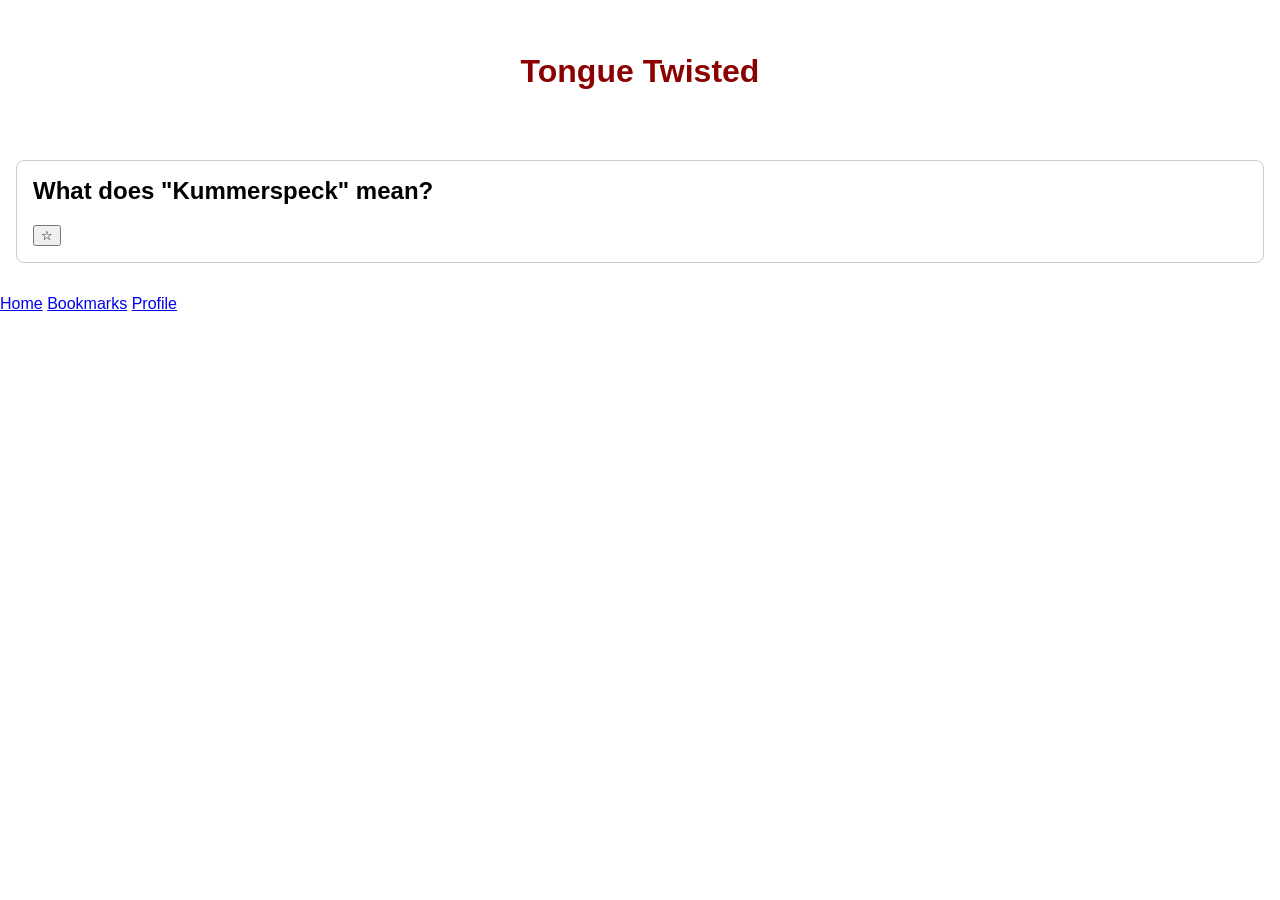
==== index.html @ 601b5ebd "Add quiz app HTML structure" ====
<!doctype html>
<html lang="en">
  <head>
    <meta charset="UTF-8" />
    <meta name="viewport" content="width=device-width, initial-scale=1.0" />
    <title>Tongue Twisted</title>
    <link rel="stylesheet" href="styles.css" />
  </head>
  <body>
    <header>
      <h1>Tongue Twisted</h1>
    </header>

    <main>
      <section aria-label="Quiz questions">
        <article>
          <h2>What does "Kummerspeck" mean?</h2>

          <p hidden>Extra weight gained from emotional eating.</p>

          <button type="button" aria-label="Bookmark this question">☆</button>
        </article>
      </section>
    </main>

    <nav aria-label="Main navigation">
      <a href="index.html">Home</a>
      <a href="bookmarks.html">Bookmarks</a>
      <a href="profile.html">Profile</a>
    </nav>
  </body>
</html>
---- styles.css ----
* {
  box-sizing: border-box;
}

body {
  margin: 0;
  font-family: Arial, sans-serif;
}

header {
  padding: 2rem;
  text-align: center;
}

h1 {
  color: darkred;
}

main {
  padding: 1rem;
}

article {
  border: 1px solid #ccc;
  border-radius: 8px;
  padding: 1rem;
  margin-bottom: 1rem;
}

article h2 {
  margin-top: 0;
}
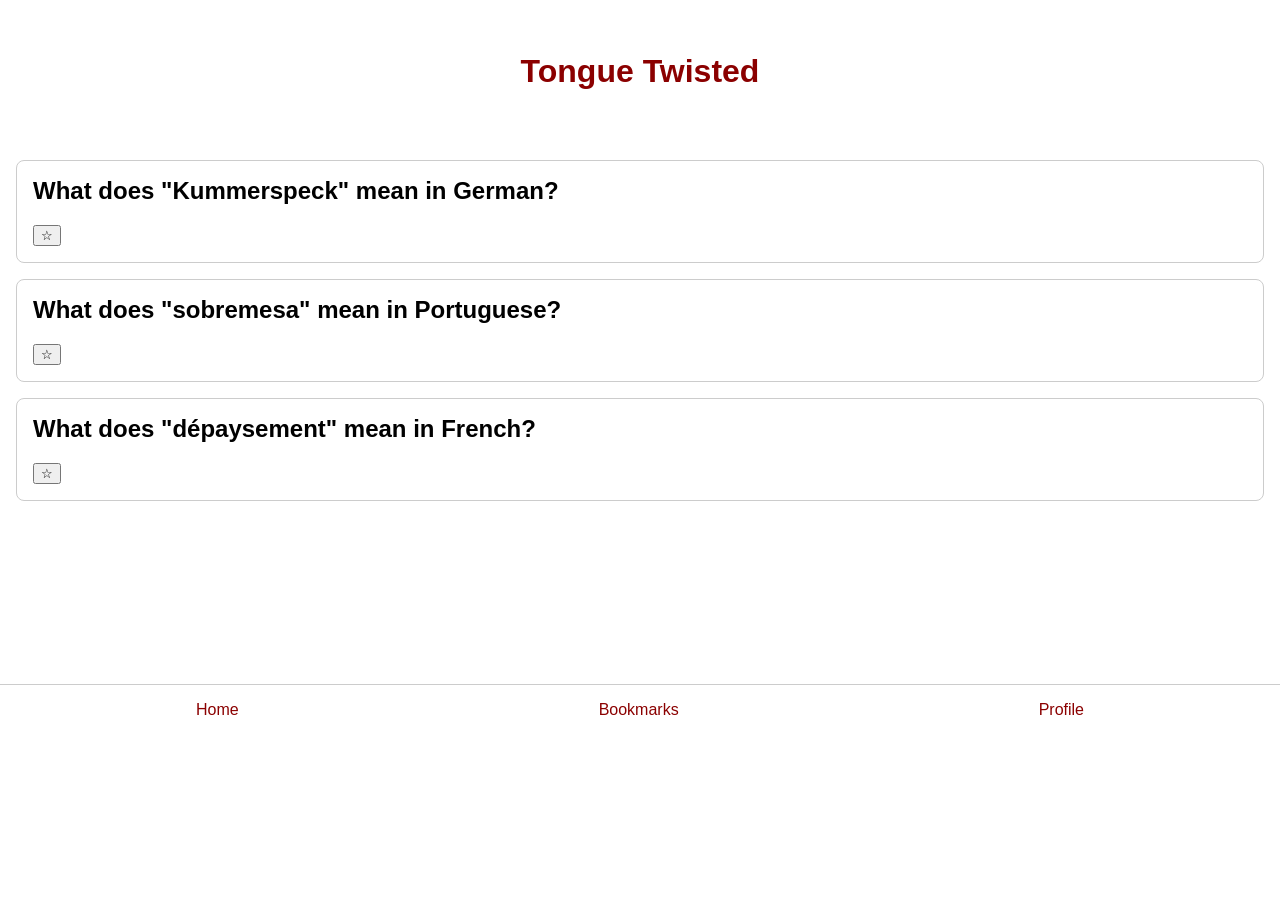
==== commit a03771bd: "Add bookmark icon asset" ====
--- a/index.html
+++ b/index.html
@@ -14,9 +14,27 @@
     <main>
       <section aria-label="Quiz questions">
         <article>
-          <h2>What does "Kummerspeck" mean?</h2>
+          <h2>What does "Kummerspeck" mean in German?</h2>
 
           <p hidden>Extra weight gained from emotional eating.</p>
+
+          <button type="button" aria-label="Bookmark this question">☆</button>
+        </article>
+
+        <article>
+          <h2>What does "sobremesa" mean in Portuguese?</h2>
+
+          <p hidden>The time spent talking at the table after a meal.</p>
+
+          <button type="button" aria-label="Bookmark this question">☆</button>
+        </article>
+        <article>
+          <h2>What does "dépaysement" mean in French?</h2>
+
+          <p hidden>
+            The feeling of being somewhere unfamiliar, away from one's usual
+            environment.
+          </p>
 
           <button type="button" aria-label="Bookmark this question">☆</button>
         </article>
--- a/styles.css
+++ b/styles.css
@@ -18,6 +18,8 @@
 
 main {
   padding: 1rem;
+  height: 60vh;
+  overflow-y: auto;
 }
 
 article {
@@ -30,3 +32,15 @@
 article h2 {
   margin-top: 0;
 }
+
+nav {
+  display: flex;
+  justify-content: space-around;
+  padding: 1rem;
+  border-top: 1px solid #ccc;
+}
+
+nav a {
+  color: darkred;
+  text-decoration: none;
+}
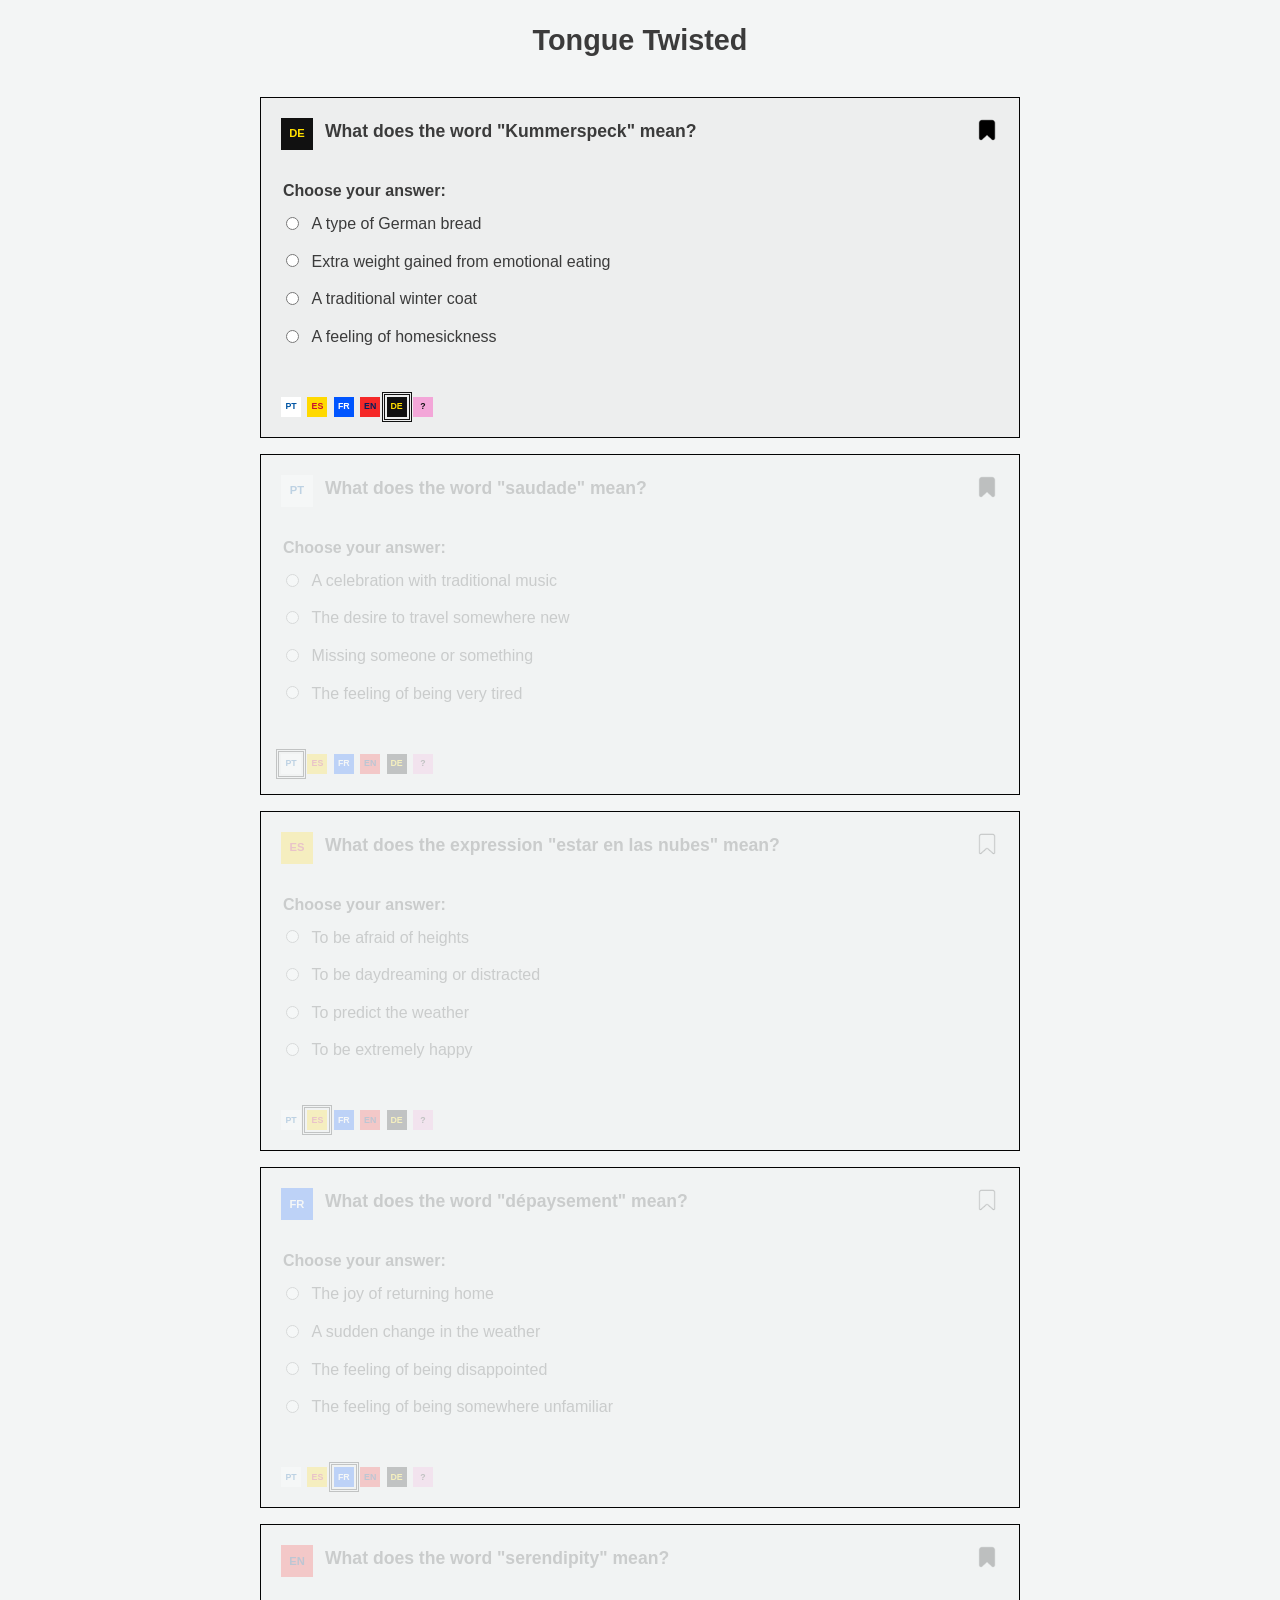
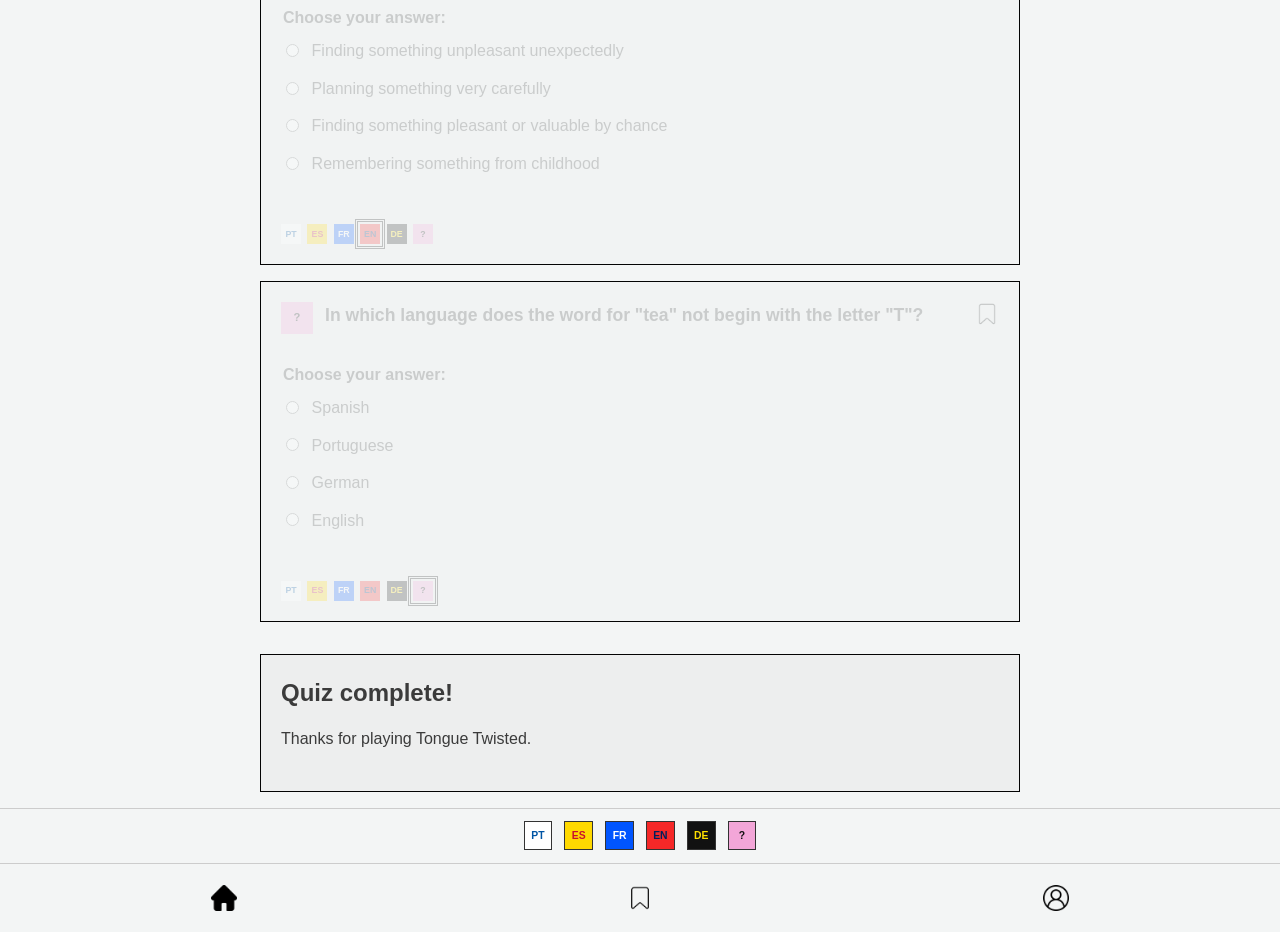
==== commit 10b00c00: "Update quiz app pages and styling" ====
--- a/index.html
+++ b/index.html
@@ -6,45 +6,489 @@
     <title>Tongue Twisted</title>
     <link rel="stylesheet" href="styles.css" />
   </head>
+
   <body>
-    <header>
+    <header class="site-header">
       <h1>Tongue Twisted</h1>
     </header>
 
-    <main>
-      <section aria-label="Quiz questions">
-        <article>
-          <h2>What does "Kummerspeck" mean in German?</h2>
-
-          <p hidden>Extra weight gained from emotional eating.</p>
-
-          <button type="button" aria-label="Bookmark this question">☆</button>
-        </article>
-
-        <article>
-          <h2>What does "sobremesa" mean in Portuguese?</h2>
-
-          <p hidden>The time spent talking at the table after a meal.</p>
-
-          <button type="button" aria-label="Bookmark this question">☆</button>
-        </article>
-        <article>
-          <h2>What does "dépaysement" mean in French?</h2>
-
-          <p hidden>
-            The feeling of being somewhere unfamiliar, away from one's usual
-            environment.
-          </p>
-
-          <button type="button" aria-label="Bookmark this question">☆</button>
-        </article>
+    <main class="main-content">
+      <section class="question-list" aria-label="Quiz questions">
+        <!-- Question 1: German -->
+        <article class="question-card" id="question-1">
+          <span class="bookmark-button" aria-hidden="true">
+            <img src="assets/ribbon-black .png" alt="" />
+          </span>
+
+          <h2 class="question-title">
+            <span class="language-marker language-de" title="German">DE</span>
+            <span>What does the word "Kummerspeck" mean?</span>
+          </h2>
+
+          <fieldset>
+            <legend>Choose your answer:</legend>
+
+            <label>
+              <input
+                type="radio"
+                name="question-1"
+                class="answer-option--wrong"
+              />
+              A type of German bread
+            </label>
+
+            <label>
+              <input
+                type="radio"
+                name="question-1"
+                class="answer-option--correct"
+              />
+              Extra weight gained from emotional eating
+            </label>
+
+            <label>
+              <input
+                type="radio"
+                name="question-1"
+                class="answer-option--wrong"
+              />
+              A traditional winter coat
+            </label>
+
+            <label>
+              <input
+                type="radio"
+                name="question-1"
+                class="answer-option--wrong"
+              />
+              A feeling of homesickness
+            </label>
+
+            <div class="answer-feedback answer-feedback--correct">
+              <p>So right!</p>
+            </div>
+
+            <div class="answer-feedback answer-feedback--wrong">
+              <p>So wrong…</p>
+            </div>
+          </fieldset>
+
+          <div
+            class="question-language-indicator"
+            role="group"
+            aria-label="Language markers"
+          >
+            <span class="language-tab language-pt">PT</span>
+            <span class="language-tab language-es">ES</span>
+            <span class="language-tab language-fr">FR</span>
+            <span class="language-tab language-en">EN</span>
+            <span class="language-tab language-de is-current">DE</span>
+            <span class="language-tab language-cross">?</span>
+          </div>
+        </article>
+
+        <!-- Question 2: Portuguese -->
+        <article class="question-card" id="question-2">
+          <span class="bookmark-button" aria-hidden="true">
+            <img src="assets/ribbon-black .png" alt="" />
+          </span>
+
+          <h2 class="question-title">
+            <span class="language-marker language-pt" title="Portuguese"
+              >PT</span
+            >
+            <span>What does the word "saudade" mean?</span>
+          </h2>
+
+          <fieldset>
+            <legend>Choose your answer:</legend>
+
+            <label>
+              <input
+                type="radio"
+                name="question-2"
+                class="answer-option--wrong"
+              />
+              A celebration with traditional music
+            </label>
+
+            <label>
+              <input
+                type="radio"
+                name="question-2"
+                class="answer-option--wrong"
+              />
+              The desire to travel somewhere new
+            </label>
+
+            <label>
+              <input
+                type="radio"
+                name="question-2"
+                class="answer-option--correct"
+              />
+              Missing someone or something
+            </label>
+
+            <label>
+              <input
+                type="radio"
+                name="question-2"
+                class="answer-option--wrong"
+              />
+              The feeling of being very tired
+            </label>
+
+            <div class="answer-feedback answer-feedback--correct">
+              <p>So right!</p>
+            </div>
+
+            <div class="answer-feedback answer-feedback--wrong">
+              <p>So wrong…</p>
+            </div>
+          </fieldset>
+
+          <div
+            class="question-language-indicator"
+            role="group"
+            aria-label="Language markers"
+          >
+            <span class="language-tab language-pt is-current">PT</span>
+            <span class="language-tab language-es">ES</span>
+            <span class="language-tab language-fr">FR</span>
+            <span class="language-tab language-en">EN</span>
+            <span class="language-tab language-de">DE</span>
+            <span class="language-tab language-cross">?</span>
+          </div>
+        </article>
+
+        <!-- Question 3: Spanish -->
+        <article class="question-card" id="question-3">
+          <span class="bookmark-button" aria-hidden="true">
+            <img src="assets/ribbon.png" alt="" />
+          </span>
+
+          <h2 class="question-title">
+            <span class="language-marker language-es" title="Spanish">ES</span>
+            <span>What does the expression "estar en las nubes" mean?</span>
+          </h2>
+
+          <fieldset>
+            <legend>Choose your answer:</legend>
+
+            <label>
+              <input
+                type="radio"
+                name="question-3"
+                class="answer-option--wrong"
+              />
+              To be afraid of heights
+            </label>
+
+            <label>
+              <input
+                type="radio"
+                name="question-3"
+                class="answer-option--correct"
+              />
+              To be daydreaming or distracted
+            </label>
+
+            <label>
+              <input
+                type="radio"
+                name="question-3"
+                class="answer-option--wrong"
+              />
+              To predict the weather
+            </label>
+
+            <label>
+              <input
+                type="radio"
+                name="question-3"
+                class="answer-option--wrong"
+              />
+              To be extremely happy
+            </label>
+
+            <div class="answer-feedback answer-feedback--correct">
+              <p>So right!</p>
+            </div>
+
+            <div class="answer-feedback answer-feedback--wrong">
+              <p>So wrong…</p>
+            </div>
+          </fieldset>
+
+          <div
+            class="question-language-indicator"
+            role="group"
+            aria-label="Language markers"
+          >
+            <span class="language-tab language-pt">PT</span>
+            <span class="language-tab language-es is-current">ES</span>
+            <span class="language-tab language-fr">FR</span>
+            <span class="language-tab language-en">EN</span>
+            <span class="language-tab language-de">DE</span>
+            <span class="language-tab language-cross">?</span>
+          </div>
+        </article>
+
+        <!-- Question 4: French -->
+        <article class="question-card" id="question-4">
+          <span class="bookmark-button" aria-hidden="true">
+            <img src="assets/ribbon.png" alt="" />
+          </span>
+
+          <h2 class="question-title">
+            <span class="language-marker language-fr" title="French">FR</span>
+            <span>What does the word "dépaysement" mean?</span>
+          </h2>
+
+          <fieldset>
+            <legend>Choose your answer:</legend>
+
+            <label>
+              <input
+                type="radio"
+                name="question-4"
+                class="answer-option--wrong"
+              />
+              The joy of returning home
+            </label>
+
+            <label>
+              <input
+                type="radio"
+                name="question-4"
+                class="answer-option--wrong"
+              />
+              A sudden change in the weather
+            </label>
+
+            <label>
+              <input
+                type="radio"
+                name="question-4"
+                class="answer-option--wrong"
+              />
+              The feeling of being disappointed
+            </label>
+
+            <label>
+              <input
+                type="radio"
+                name="question-4"
+                class="answer-option--correct"
+              />
+              The feeling of being somewhere unfamiliar
+            </label>
+
+            <div class="answer-feedback answer-feedback--correct">
+              <p>So right!</p>
+            </div>
+
+            <div class="answer-feedback answer-feedback--wrong">
+              <p>So wrong…</p>
+            </div>
+          </fieldset>
+
+          <div
+            class="question-language-indicator"
+            role="group"
+            aria-label="Language markers"
+          >
+            <span class="language-tab language-pt">PT</span>
+            <span class="language-tab language-es">ES</span>
+            <span class="language-tab language-fr is-current">FR</span>
+            <span class="language-tab language-en">EN</span>
+            <span class="language-tab language-de">DE</span>
+            <span class="language-tab language-cross">?</span>
+          </div>
+        </article>
+
+        <!-- Question 5: English -->
+        <article class="question-card" id="question-5">
+          <span class="bookmark-button" aria-hidden="true">
+            <img src="assets/ribbon-black .png" alt="" />
+          </span>
+
+          <h2 class="question-title">
+            <span class="language-marker language-en" title="English">EN</span>
+            <span>What does the word "serendipity" mean?</span>
+          </h2>
+
+          <fieldset>
+            <legend>Choose your answer:</legend>
+
+            <label>
+              <input
+                type="radio"
+                name="question-5"
+                class="answer-option--wrong"
+              />
+              Finding something unpleasant unexpectedly
+            </label>
+
+            <label>
+              <input
+                type="radio"
+                name="question-5"
+                class="answer-option--wrong"
+              />
+              Planning something very carefully
+            </label>
+
+            <label>
+              <input
+                type="radio"
+                name="question-5"
+                class="answer-option--correct"
+              />
+              Finding something pleasant or valuable by chance
+            </label>
+
+            <label>
+              <input
+                type="radio"
+                name="question-5"
+                class="answer-option--wrong"
+              />
+              Remembering something from childhood
+            </label>
+
+            <div class="answer-feedback answer-feedback--correct">
+              <p>So right!</p>
+            </div>
+
+            <div class="answer-feedback answer-feedback--wrong">
+              <p>So wrong…</p>
+            </div>
+          </fieldset>
+
+          <div
+            class="question-language-indicator"
+            role="group"
+            aria-label="Language markers"
+          >
+            <span class="language-tab language-pt">PT</span>
+            <span class="language-tab language-es">ES</span>
+            <span class="language-tab language-fr">FR</span>
+            <span class="language-tab language-en is-current">EN</span>
+            <span class="language-tab language-de">DE</span>
+            <span class="language-tab language-cross">?</span>
+          </div>
+        </article>
+
+        <!-- Question 6: Cross-language -->
+        <article class="question-card" id="question-6">
+          <span class="bookmark-button" aria-hidden="true">
+            <img src="assets/ribbon.png" alt="" />
+          </span>
+
+          <h2 class="question-title">
+            <span class="language-marker language-cross" title="Cross-language"
+              >?</span
+            >
+            <span
+              >In which language does the word for "tea" not begin with the
+              letter "T"?</span
+            >
+          </h2>
+
+          <fieldset>
+            <legend>Choose your answer:</legend>
+
+            <label>
+              <input
+                type="radio"
+                name="question-6"
+                class="answer-option--wrong"
+              />
+              Spanish
+            </label>
+
+            <label>
+              <input
+                type="radio"
+                name="question-6"
+                class="answer-option--correct"
+              />
+              Portuguese
+            </label>
+
+            <label>
+              <input
+                type="radio"
+                name="question-6"
+                class="answer-option--wrong"
+              />
+              German
+            </label>
+
+            <label>
+              <input
+                type="radio"
+                name="question-6"
+                class="answer-option--wrong"
+              />
+              English
+            </label>
+
+            <div class="answer-feedback answer-feedback--correct">
+              <p>So right!</p>
+            </div>
+
+            <div class="answer-feedback answer-feedback--wrong">
+              <p>So wrong…</p>
+            </div>
+          </fieldset>
+
+          <div
+            class="question-language-indicator"
+            role="group"
+            aria-label="Language markers"
+          >
+            <span class="language-tab language-pt">PT</span>
+            <span class="language-tab language-es">ES</span>
+            <span class="language-tab language-fr">FR</span>
+            <span class="language-tab language-en">EN</span>
+            <span class="language-tab language-de">DE</span>
+            <span class="language-tab language-cross is-current">?</span>
+          </div>
+        </article>
+
+        <div id="quiz-end" class="quiz-end">
+          <h2>Quiz complete!</h2>
+          <p>Thanks for playing Tongue Twisted.</p>
+        </div>
       </section>
     </main>
 
-    <nav aria-label="Main navigation">
-      <a href="index.html">Home</a>
-      <a href="bookmarks.html">Bookmarks</a>
-      <a href="profile.html">Profile</a>
-    </nav>
+    <footer class="site-footer">
+      <nav class="language-tabs" aria-label="Filter by language">
+        <button class="language-tab language-pt" type="button">PT</button>
+        <button class="language-tab language-es" type="button">ES</button>
+        <button class="language-tab language-fr" type="button">FR</button>
+        <button class="language-tab language-en" type="button">EN</button>
+        <button class="language-tab language-de" type="button">DE</button>
+        <button class="language-tab language-cross" type="button">?</button>
+      </nav>
+
+      <nav class="main-navigation" aria-label="Main navigation">
+        <a href="index.html" aria-label="Home" aria-current="page">
+          <img src="assets/home-black.png" alt="" />
+        </a>
+
+        <a href="bookmarks.html" aria-label="Bookmarks">
+          <img src="assets/ribbon.png" alt="" />
+        </a>
+
+        <a href="profile.html" aria-label="Profile">
+          <img src="assets/user.png" alt="" />
+        </a>
+      </nav>
+    </footer>
   </body>
 </html>
--- a/styles.css
+++ b/styles.css
@@ -1,46 +1,498 @@
+/* Global */
+
 * {
   box-sizing: border-box;
 }
 
+:root {
+  font-family: Arial, sans-serif;
+  color: #3b3b3b;
+  background-color: #f3f5f5;
+}
+
+html {
+  scroll-behavior: smooth;
+  scroll-padding-top: 1rem;
+}
+
 body {
-  margin: 0;
-  font-family: Arial, sans-serif;
-}
-
-header {
-  padding: 2rem;
+  display: flex;
+  flex-direction: column;
+  min-height: 100vh;
+  margin: 0;
+}
+
+/* Header */
+
+.site-header {
+  flex-shrink: 0;
+  padding: 1.5rem 1rem;
   text-align: center;
 }
 
-h1 {
-  color: darkred;
-}
-
-main {
+.site-header h1 {
+  margin: 0;
+  font-size: 1.8rem;
+}
+
+/* Main content */
+
+.main-content {
+  flex: 1;
+  min-height: 0;
   padding: 1rem;
-  height: 60vh;
   overflow-y: auto;
 }
 
-article {
-  border: 1px solid #ccc;
-  border-radius: 8px;
-  padding: 1rem;
-  margin-bottom: 1rem;
-}
-
-article h2 {
+.question-list {
+  display: flex;
+  flex-direction: column;
+  gap: 1rem;
+  max-width: 760px;
+  margin: 0 auto;
+}
+
+/* Question cards */
+
+.question-card,
+.quiz-end {
+  border: 1px solid #030303;
+  background-color: #edeeee;
+  scroll-margin-top: 1rem;
+}
+
+.question-card {
+  position: relative;
+  display: flex;
+  flex-direction: column;
+  padding: 1.25rem;
+}
+
+.question-title {
+  display: flex;
+  align-items: flex-start;
+  gap: 0.75rem;
+  margin: 0 0 1rem;
+  padding-right: 2rem;
+  font-size: 1.1rem;
+  line-height: 1.5;
+}
+
+/* Language colours */
+
+.language-pt {
+  background-color: #ffffff;
+  color: #0055a4;
+}
+
+.language-es {
+  background-color: #ffd900;
+  color: #c8102e;
+}
+
+.language-fr {
+  background-color: #0055ff;
+  color: #ffffff;
+}
+
+.language-en {
+  background-color: #f52828;
+  color: #001f5b;
+}
+
+.language-de {
+  background-color: #111111;
+  color: #ffdf00;
+}
+
+.language-cross {
+  background-color: #f3a6d8;
+  color: #111111;
+}
+
+/* Language marker beside the question */
+
+.language-marker {
+  display: inline-flex;
+  flex: 0 0 2rem;
+  align-items: center;
+  justify-content: center;
+  width: 2rem;
+  height: 2rem;
+  font-size: 0.7rem;
+  font-weight: bold;
+  line-height: 1;
+}
+
+/* Answer options */
+
+.question-card fieldset {
+  display: flex;
+  flex-direction: column;
+  gap: 0.85rem;
+  min-width: 0;
+  margin: 1rem 0 0;
+  padding: 0;
+  border: 0;
+}
+
+.question-card legend {
+  margin-bottom: 0.75rem;
+  font-weight: bold;
+}
+
+.question-card fieldset > label {
+  display: flex;
+  align-items: flex-start;
+  gap: 0.6rem;
+  line-height: 1.5;
+  cursor: pointer;
+}
+
+.question-card input[type="radio"] {
+  flex-shrink: 0;
+  margin-top: 0.3rem;
+  accent-color: #0055a4;
+}
+
+/* Decorative bookmark symbols */
+
+.bookmark-button {
+  position: absolute;
+  top: 1rem;
+  right: 1rem;
+  display: flex;
+  align-items: center;
+  justify-content: center;
+  width: 2rem;
+  height: 2rem;
+}
+
+.bookmark-button img {
+  display: block;
+  width: 24px;
+  height: 24px;
+  object-fit: contain;
+}
+
+/* Answer feedback */
+
+.answer-feedback {
+  display: none;
+  flex-direction: column;
+  align-items: flex-start;
+  gap: 0.75rem;
+  margin-top: 1.5rem;
+  padding-top: 1rem;
+  border-top: 1px solid #c8caca;
+}
+
+.question-card:has(.answer-option--correct:checked) .answer-feedback--correct,
+.question-card:has(.answer-option--wrong:checked) .answer-feedback--wrong {
+  display: flex;
+}
+
+.answer-feedback p {
+  margin: 0;
+  font-size: 1.1rem;
+  font-weight: bold;
+}
+
+.answer-feedback--correct p {
+  color: #24743b;
+}
+
+.answer-feedback--wrong p {
+  flex-basis: 100%;
+  color: #b3261e;
+}
+
+/* Language markers at the bottom of each card */
+
+.question-language-indicator {
+  display: flex;
+  align-items: center;
+  gap: 0.4rem;
+  margin-top: 2.5rem;
+  padding-top: 0.5rem;
+}
+
+.question-language-indicator .language-tab {
+  display: inline-flex;
+  flex: 0 0 1.25rem;
+  align-items: center;
+  justify-content: center;
+  width: 1.25rem;
+  height: 1.25rem;
+  padding: 0;
+  border: 1px solid transparent;
+  font-size: 0.55rem;
+  font-weight: bold;
+  line-height: 1;
+}
+
+/* Current language indicator */
+
+.question-language-indicator .is-current {
+  outline: 3px double #111111;
+  outline-offset: 2px;
+}
+
+/* Quiz ending */
+
+.quiz-end {
+  margin-top: 1rem;
+  padding: 1.5rem 1.25rem;
+}
+
+.quiz-end h2 {
   margin-top: 0;
 }
 
-nav {
-  display: flex;
+.quiz-end p {
+  line-height: 1.5;
+}
+
+/* Footer */
+
+.site-footer {
+  flex-shrink: 0;
+  border-top: 1px solid #cccccc;
+  background-color: #f3f5f5;
+}
+
+/* Clickable language filters */
+
+.language-tabs {
+  display: flex;
+  align-items: center;
+  justify-content: center;
+  gap: 0.75rem;
+  padding: 0.8rem 1rem;
+}
+
+.language-tabs .language-tab {
+  display: inline-flex;
+  flex: 0 0 1.8rem;
+  align-items: center;
+  justify-content: center;
+  width: 1.8rem;
+  height: 1.8rem;
+  padding: 0;
+  border: 1px solid #333333;
+  font-size: 0.65rem;
+  font-weight: bold;
+  line-height: 1;
+  cursor: pointer;
+}
+
+/* Main navigation */
+
+.main-navigation {
+  display: flex;
+  align-items: center;
   justify-content: space-around;
-  padding: 1rem;
-  border-top: 1px solid #ccc;
-}
-
-nav a {
-  color: darkred;
-  text-decoration: none;
-}
+  padding: 0.75rem 1rem;
+  border-top: 1px solid #cccccc;
+}
+
+.main-navigation a {
+  display: inline-flex;
+  align-items: center;
+  justify-content: center;
+  min-width: 2.75rem;
+  min-height: 2.75rem;
+}
+
+.main-navigation img {
+  display: block;
+  width: 26px;
+  height: 26px;
+  object-fit: contain;
+}
+
+/* Keyboard focus */
+
+button:focus-visible,
+a:focus-visible,
+input[type="radio"]:focus-visible {
+  outline: 3px double #111111;
+  outline-offset: 3px;
+}
+
+/* Locked questions */
+
+.question-card + .question-card::after {
+  content: "";
+  position: absolute;
+  inset: 0;
+  z-index: 10;
+  background-color: rgba(243, 245, 245, 0.78);
+  cursor: not-allowed;
+}
+
+.question-card:has(.answer-option--correct:checked) + .question-card::after {
+  display: none;
+}
+
+/* Bookmarks page */
+
+.bookmarks-content {
+  min-height: 60vh;
+}
+
+.bookmarks-list {
+  display: flex;
+  flex-direction: column;
+  min-height: 60vh;
+}
+
+.empty-bookmarks-message {
+  display: flex;
+  flex: 1;
+  align-items: center;
+  justify-content: center;
+  margin: 0;
+  text-align: center;
+}
+
+.empty-bookmarks-message p {
+  margin: 0;
+}
+
+/* Small screens */
+
+@media (max-width: 480px) {
+  .site-header {
+    padding: 1.1rem 0.75rem;
+  }
+
+  .site-header h1 {
+    font-size: 1.55rem;
+  }
+
+  .main-content {
+    padding: 0.75rem;
+  }
+
+  .question-card {
+    padding: 1rem;
+  }
+
+  .question-title {
+    font-size: 1rem;
+  }
+
+  .language-tabs {
+    gap: 0.55rem;
+    padding: 0.7rem 0.5rem;
+  }
+
+  .language-tabs .language-tab {
+    flex-basis: 1.7rem;
+    width: 1.7rem;
+    height: 1.7rem;
+  }
+}
+
+/* Profile page */
+
+.profile-card {
+  max-width: 760px;
+  margin: 0 auto;
+  padding: 1.5rem;
+  border: 1px solid #030303;
+  background-color: #edeeee;
+}
+
+.profile-heading {
+  display: flex;
+  align-items: center;
+  gap: 1.5rem;
+  margin-bottom: 2rem;
+}
+
+.profile-heading h2 {
+  margin: 0;
+  font-size: 1.4rem;
+}
+
+.profile-avatar {
+  display: flex;
+  align-items: center;
+  justify-content: center;
+  width: 5rem;
+  height: 5rem;
+  flex-shrink: 0;
+  border: 1px solid #030303;
+  border-radius: 50%;
+  font-size: 1.3rem;
+  font-weight: bold;
+}
+
+.profile-about h3,
+.profile-settings h3 {
+  margin-bottom: 0.75rem;
+}
+
+.profile-about p {
+  min-height: 3.5rem;
+  margin: 0;
+  padding: 0.5rem;
+  border: 1px solid #999999;
+  line-height: 1.5;
+}
+
+.profile-statistics {
+  display: flex;
+  gap: 1rem;
+  margin: 1.5rem 0 2rem;
+}
+
+.profile-stat {
+  display: flex;
+  align-items: center;
+  justify-content: center;
+  gap: 0.6rem;
+  min-width: 5.5rem;
+  padding: 0.5rem 0.75rem;
+  border: 1px solid #030303;
+  border-radius: 0.5rem;
+  font-weight: bold;
+}
+
+.profile-setting {
+  display: flex;
+  align-items: center;
+  justify-content: space-between;
+  padding: 0.5rem 0;
+}
+
+.dark-mode-switch {
+  display: flex;
+  align-items: center;
+  width: 3.5rem;
+  height: 1.75rem;
+  padding: 0.2rem;
+  border: 2px solid #030303;
+  border-radius: 2rem;
+}
+
+.dark-mode-switch span {
+  width: 1.2rem;
+  height: 1.2rem;
+  border-radius: 50%;
+  background-color: #030303;
+}
+
+.visually-hidden {
+  position: absolute;
+  width: 1px;
+  height: 1px;
+  padding: 0;
+  margin: -1px;
+  overflow: hidden;
+  clip: rect(0, 0, 0, 0);
+  white-space: nowrap;
+  border: 0;
+}
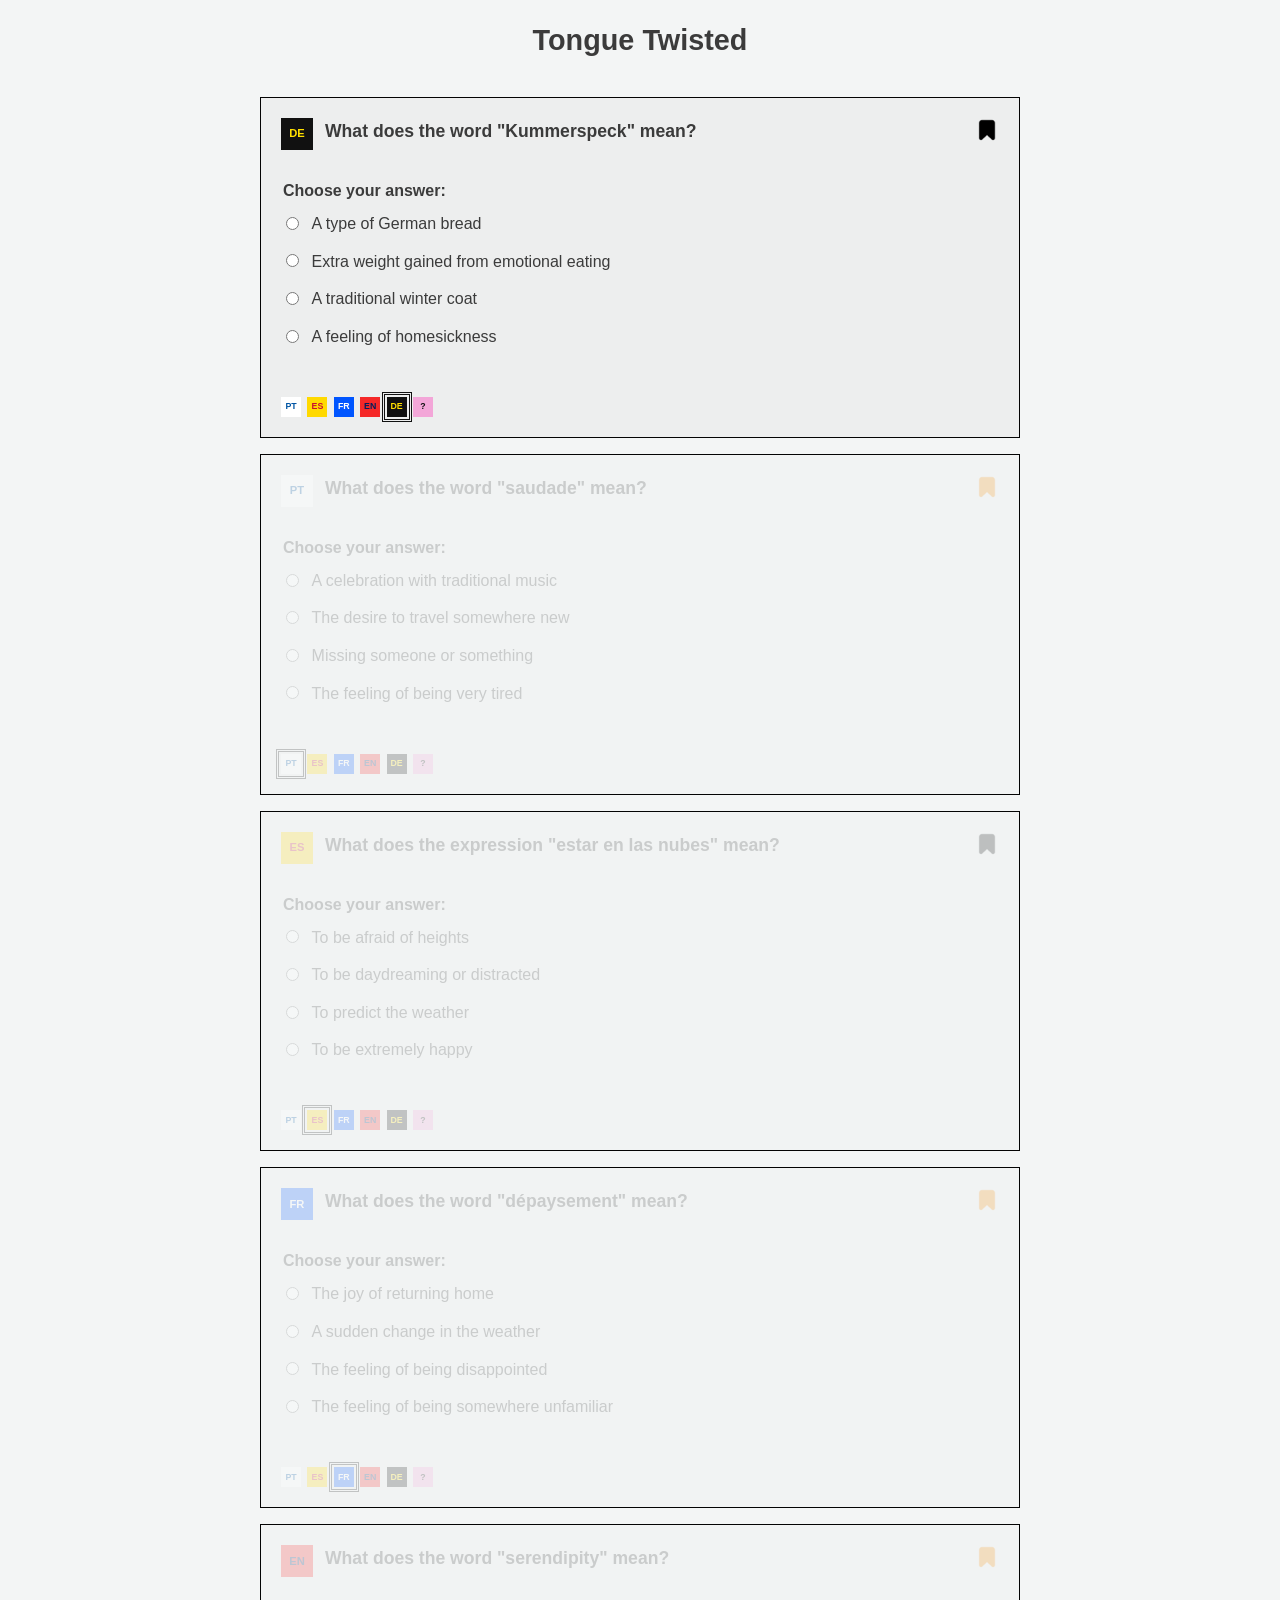
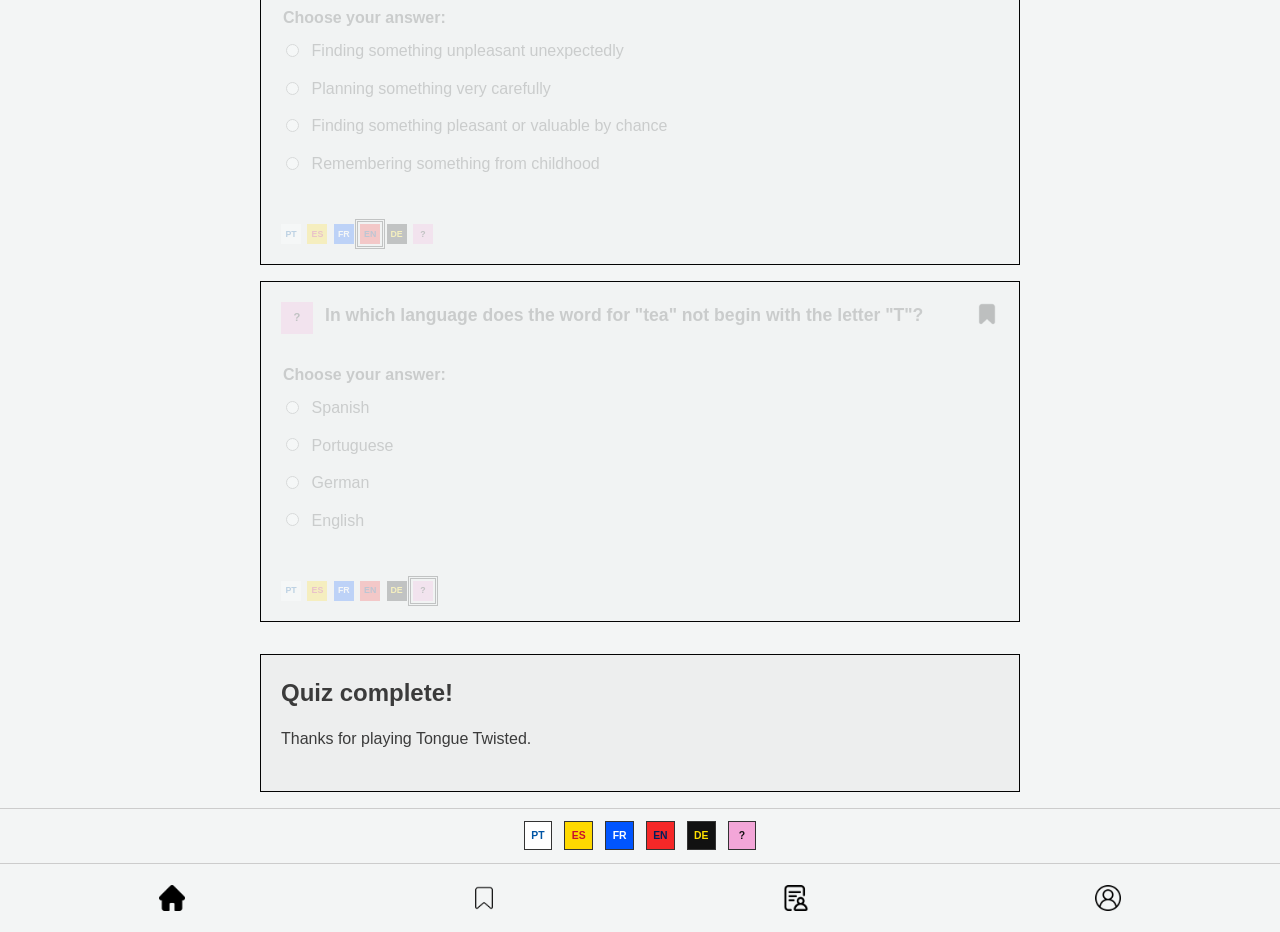
==== commit 6b706a4a: "Update quiz app pages and interactivity" ====
--- a/index.html
+++ b/index.html
@@ -5,9 +5,11 @@
     <meta name="viewport" content="width=device-width, initial-scale=1.0" />
     <title>Tongue Twisted</title>
     <link rel="stylesheet" href="styles.css" />
+    <script src="profile.js" defer></script>
+    <script src="index.js" defer></script>
   </head>
 
-  <body>
+  <body class="home-page">
     <header class="site-header">
       <h1>Tongue Twisted</h1>
     </header>
@@ -16,9 +18,14 @@
       <section class="question-list" aria-label="Quiz questions">
         <!-- Question 1: German -->
         <article class="question-card" id="question-1">
-          <span class="bookmark-button" aria-hidden="true">
+          <button
+            class="bookmark-button"
+            type="button"
+            aria-label="Bookmark question"
+            aria-pressed="false"
+          >
             <img src="assets/ribbon-black .png" alt="" />
-          </span>
+          </button>
 
           <h2 class="question-title">
             <span class="language-marker language-de" title="German">DE</span>
@@ -65,11 +72,41 @@
             </label>
 
             <div class="answer-feedback answer-feedback--correct">
-              <p>So right!</p>
+              <div class="answer-feedback__row">
+                <p>So right!</p>
+                <button
+                  class="answer-toggle"
+                  type="button"
+                  aria-expanded="false"
+                >
+                  show answer
+                </button>
+              </div>
+              <p class="answer-feedback__answer hidden">
+                <strong>Why?</strong> "Kummerspeck" combines "Kummer" (grief or
+                worry) and "Speck" (fat or bacon). The expression literally
+                means "grief fat" and humorously describes weight gained through
+                emotional eating.
+              </p>
             </div>
 
             <div class="answer-feedback answer-feedback--wrong">
-              <p>So wrong…</p>
+              <div class="answer-feedback__row">
+                <p>So wrong…</p>
+                <button
+                  class="answer-toggle"
+                  type="button"
+                  aria-expanded="false"
+                >
+                  show answer
+                </button>
+              </div>
+              <p class="answer-feedback__answer hidden">
+                <strong>Why?</strong> "Kummerspeck" combines "Kummer" (grief or
+                worry) and "Speck" (fat or bacon). The expression literally
+                means "grief fat" and humorously describes weight gained through
+                emotional eating.
+              </p>
             </div>
           </fieldset>
 
@@ -89,9 +126,14 @@
 
         <!-- Question 2: Portuguese -->
         <article class="question-card" id="question-2">
-          <span class="bookmark-button" aria-hidden="true">
+          <button
+            class="bookmark-button is-bookmarked"
+            type="button"
+            aria-label="Bookmark question"
+            aria-pressed="true"
+          >
             <img src="assets/ribbon-black .png" alt="" />
-          </span>
+          </button>
 
           <h2 class="question-title">
             <span class="language-marker language-pt" title="Portuguese"
@@ -140,11 +182,41 @@
             </label>
 
             <div class="answer-feedback answer-feedback--correct">
-              <p>So right!</p>
+              <div class="answer-feedback__row">
+                <p>So right!</p>
+                <button
+                  class="answer-toggle"
+                  type="button"
+                  aria-expanded="false"
+                >
+                  show answer
+                </button>
+              </div>
+              <p class="answer-feedback__answer hidden">
+                <strong>Why?</strong> The word is traditionally linked to the
+                Latin "solitatem", meaning solitude. Older Portuguese forms
+                included "soidade" and "suidade". Its modern meaning developed
+                over time to express longing for someone or something absent.
+              </p>
             </div>
 
             <div class="answer-feedback answer-feedback--wrong">
-              <p>So wrong…</p>
+              <div class="answer-feedback__row">
+                <p>So wrong…</p>
+                <button
+                  class="answer-toggle"
+                  type="button"
+                  aria-expanded="false"
+                >
+                  show answer
+                </button>
+              </div>
+              <p class="answer-feedback__answer hidden">
+                <strong>Why?</strong> The word is traditionally linked to the
+                Latin "solitatem", meaning solitude. Older Portuguese forms
+                included "soidade" and "suidade". Its modern meaning developed
+                over time to express longing for someone or something absent.
+              </p>
             </div>
           </fieldset>
 
@@ -164,9 +236,14 @@
 
         <!-- Question 3: Spanish -->
         <article class="question-card" id="question-3">
-          <span class="bookmark-button" aria-hidden="true">
-            <img src="assets/ribbon.png" alt="" />
-          </span>
+          <button
+            class="bookmark-button"
+            type="button"
+            aria-label="Bookmark question"
+            aria-pressed="false"
+          >
+            <img src="assets/ribbon-black .png" alt="" />
+          </button>
 
           <h2 class="question-title">
             <span class="language-marker language-es" title="Spanish">ES</span>
@@ -213,11 +290,45 @@
             </label>
 
             <div class="answer-feedback answer-feedback--correct">
-              <p>So right!</p>
+              <div class="answer-feedback__row">
+                <p>So right!</p>
+                <button
+                  class="answer-toggle"
+                  type="button"
+                  aria-expanded="false"
+                >
+                  show answer
+                </button>
+              </div>
+              <p class="answer-feedback__answer hidden">
+                <strong>Why?</strong> The expression literally means "to be in
+                the clouds". It uses the image of being high above the ground
+                and detached from everyday reality to describe someone whose
+                thoughts are elsewhere. Similar metaphors exist in English ("to
+                have your head in the clouds") and French ("être dans les
+                nuages"). Its precise historical origin is unknown.
+              </p>
             </div>
 
             <div class="answer-feedback answer-feedback--wrong">
-              <p>So wrong…</p>
+              <div class="answer-feedback__row">
+                <p>So wrong…</p>
+                <button
+                  class="answer-toggle"
+                  type="button"
+                  aria-expanded="false"
+                >
+                  show answer
+                </button>
+              </div>
+              <p class="answer-feedback__answer hidden">
+                <strong>Why?</strong> The expression literally means "to be in
+                the clouds". It uses the image of being high above the ground
+                and detached from everyday reality to describe someone whose
+                thoughts are elsewhere. Similar metaphors exist in English ("to
+                have your head in the clouds") and French ("être dans les
+                nuages"). Its precise historical origin is unknown.
+              </p>
             </div>
           </fieldset>
 
@@ -237,9 +348,14 @@
 
         <!-- Question 4: French -->
         <article class="question-card" id="question-4">
-          <span class="bookmark-button" aria-hidden="true">
-            <img src="assets/ribbon.png" alt="" />
-          </span>
+          <button
+            class="bookmark-button is-bookmarked"
+            type="button"
+            aria-label="Bookmark question"
+            aria-pressed="true"
+          >
+            <img src="assets/ribbon-black .png" alt="" />
+          </button>
 
           <h2 class="question-title">
             <span class="language-marker language-fr" title="French">FR</span>
@@ -286,11 +402,43 @@
             </label>
 
             <div class="answer-feedback answer-feedback--correct">
-              <p>So right!</p>
+              <div class="answer-feedback__row">
+                <p>So right!</p>
+                <button
+                  class="answer-toggle"
+                  type="button"
+                  aria-expanded="false"
+                >
+                  show answer
+                </button>
+              </div>
+              <p class="answer-feedback__answer hidden">
+                <strong>Why?</strong> The word comes from "dépayser", formed
+                from "dé-" and "pays" (country or homeland). It originally
+                referred to taking someone away from their own country. Its
+                meaning later expanded to describe the feeling of being
+                disoriented or out of place in an unfamiliar environment.
+              </p>
             </div>
 
             <div class="answer-feedback answer-feedback--wrong">
-              <p>So wrong…</p>
+              <div class="answer-feedback__row">
+                <p>So wrong…</p>
+                <button
+                  class="answer-toggle"
+                  type="button"
+                  aria-expanded="false"
+                >
+                  show answer
+                </button>
+              </div>
+              <p class="answer-feedback__answer hidden">
+                <strong>Why?</strong> The word comes from "dépayser", formed
+                from "dé-" and "pays" (country or homeland). It originally
+                referred to taking someone away from their own country. Its
+                meaning later expanded to describe the feeling of being
+                disoriented or out of place in an unfamiliar environment.
+              </p>
             </div>
           </fieldset>
 
@@ -310,9 +458,14 @@
 
         <!-- Question 5: English -->
         <article class="question-card" id="question-5">
-          <span class="bookmark-button" aria-hidden="true">
+          <button
+            class="bookmark-button is-bookmarked"
+            type="button"
+            aria-label="Bookmark question"
+            aria-pressed="true"
+          >
             <img src="assets/ribbon-black .png" alt="" />
-          </span>
+          </button>
 
           <h2 class="question-title">
             <span class="language-marker language-en" title="English">EN</span>
@@ -359,11 +512,43 @@
             </label>
 
             <div class="answer-feedback answer-feedback--correct">
-              <p>So right!</p>
+              <div class="answer-feedback__row">
+                <p>So right!</p>
+                <button
+                  class="answer-toggle"
+                  type="button"
+                  aria-expanded="false"
+                >
+                  show answer
+                </button>
+              </div>
+              <p class="answer-feedback__answer hidden">
+                <strong>Why?</strong> Horace Walpole coined the word in a letter
+                dated 28 January 1754. He took inspiration from the Persian tale
+                "The Three Princes of Serendip", whose heroes discovered things
+                they weren't looking for through a combination of chance and
+                clever observation. Serendip was an old name for Sri Lanka.
+              </p>
             </div>
 
             <div class="answer-feedback answer-feedback--wrong">
-              <p>So wrong…</p>
+              <div class="answer-feedback__row">
+                <p>So wrong…</p>
+                <button
+                  class="answer-toggle"
+                  type="button"
+                  aria-expanded="false"
+                >
+                  show answer
+                </button>
+              </div>
+              <p class="answer-feedback__answer hidden">
+                <strong>Why?</strong> Horace Walpole coined the word in a letter
+                dated 28 January 1754. He took inspiration from the Persian tale
+                "The Three Princes of Serendip", whose heroes discovered things
+                they weren't looking for through a combination of chance and
+                clever observation. Serendip was an old name for Sri Lanka.
+              </p>
             </div>
           </fieldset>
 
@@ -383,18 +568,23 @@
 
         <!-- Question 6: Cross-language -->
         <article class="question-card" id="question-6">
-          <span class="bookmark-button" aria-hidden="true">
-            <img src="assets/ribbon.png" alt="" />
-          </span>
+          <button
+            class="bookmark-button"
+            type="button"
+            aria-label="Bookmark question"
+            aria-pressed="false"
+          >
+            <img src="assets/ribbon-black .png" alt="" />
+          </button>
 
           <h2 class="question-title">
             <span class="language-marker language-cross" title="Cross-language"
               >?</span
             >
-            <span
-              >In which language does the word for "tea" not begin with the
-              letter "T"?</span
-            >
+            <span>
+              In which language does the word for "tea" not begin with the
+              letter "T"?
+            </span>
           </h2>
 
           <fieldset>
@@ -437,11 +627,47 @@
             </label>
 
             <div class="answer-feedback answer-feedback--correct">
-              <p>So right!</p>
+              <div class="answer-feedback__row">
+                <p>So right!</p>
+                <button
+                  class="answer-toggle"
+                  type="button"
+                  aria-expanded="false"
+                >
+                  show answer
+                </button>
+              </div>
+              <p class="answer-feedback__answer hidden">
+                <strong>Why?</strong> Both "chá" and "tea" originate from the
+                Chinese character 茶. Portuguese traders adopted the Cantonese
+                pronunciation "cha" in Macau during the 16th century. Dutch
+                traders later adopted a pronunciation similar to "te" from the
+                Fujian region, spreading it to languages such as English,
+                French, Spanish and German. The difference reflects two
+                historical trade routes.
+              </p>
             </div>
 
             <div class="answer-feedback answer-feedback--wrong">
-              <p>So wrong…</p>
+              <div class="answer-feedback__row">
+                <p>So wrong…</p>
+                <button
+                  class="answer-toggle"
+                  type="button"
+                  aria-expanded="false"
+                >
+                  show answer
+                </button>
+              </div>
+              <p class="answer-feedback__answer hidden">
+                <strong>Why?</strong> Both "chá" and "tea" originate from the
+                Chinese character 茶. Portuguese traders adopted the Cantonese
+                pronunciation "cha" in Macau during the 16th century. Dutch
+                traders later adopted a pronunciation similar to "te" from the
+                Fujian region, spreading it to languages such as English,
+                French, Spanish and German. The difference reflects two
+                historical trade routes.
+              </p>
             </div>
           </fieldset>
 
@@ -484,7 +710,9 @@
         <a href="bookmarks.html" aria-label="Bookmarks">
           <img src="assets/ribbon.png" alt="" />
         </a>
-
+        <a href="form.html" aria-label="Add Question">
+          <img src="assets/form.png" alt="" />
+        </a>
         <a href="profile.html" aria-label="Profile">
           <img src="assets/user.png" alt="" />
         </a>
--- a/styles.css
+++ b/styles.css
@@ -8,6 +8,34 @@
   font-family: Arial, sans-serif;
   color: #3b3b3b;
   background-color: #f3f5f5;
+
+  --locked-overlay: rgba(243, 245, 245, 0.78);
+  --page-background: #f3f5f5;
+  --page-text: #3b3b3b;
+  --card-background: #edeeee;
+  --card-border: #030303;
+  --footer-background: #f3f5f5;
+  --footer-border: #cccccc;
+  --field-border: #c8caca;
+  --answer-button-background: #e2e4e4;
+
+  --profile-switch-background: #f3f5f5;
+  --profile-switch-knob: #030303;
+}
+
+:root.dark-mode {
+  --locked-overlay: rgba(12, 10, 10, 0.78);
+  --page-background: #0c0a0a;
+  --page-text: #c4c4c4;
+  --card-background: #121111;
+  --card-border: #fcfcfc;
+  --footer-background: #0c0a0a;
+  --footer-border: #333333;
+  --field-border: #373535;
+  --answer-button-background: #292626;
+
+  --profile-switch-background: #0c0a0a;
+  --profile-switch-knob: #fcfcfc;
 }
 
 html {
@@ -20,6 +48,8 @@
   flex-direction: column;
   min-height: 100vh;
   margin: 0;
+  color: var(--page-text);
+  background-color: var(--page-background);
 }
 
 /* Header */
@@ -56,8 +86,8 @@
 
 .question-card,
 .quiz-end {
-  border: 1px solid #030303;
-  background-color: #edeeee;
+  border: 1px solid var(--card-border);
+  background-color: var(--card-background);
   scroll-margin-top: 1rem;
 }
 
@@ -124,6 +154,11 @@
   line-height: 1;
 }
 
+:root.dark-mode .language-marker.language-de {
+  padding: 1px;
+  border: 1px solid #ffffff;
+}
+
 /* Answer options */
 
 .question-card fieldset {
@@ -155,7 +190,12 @@
   accent-color: #0055a4;
 }
 
-/* Decorative bookmark symbols */
+/* Toggle functionality - Bookmark button
+   HTML: .bookmark-button inside each .question-card in index.html.
+   CSS state: .is-bookmarked changes the icon from black to orange.
+   JavaScript: Click handler toggles .is-bookmarked, updates aria-pressed,
+   and saves the bookmark IDs in localStorage.
+*/
 
 .bookmark-button {
   position: absolute;
@@ -166,6 +206,11 @@
   justify-content: center;
   width: 2rem;
   height: 2rem;
+  padding: 0;
+  border: none;
+  border-radius: 0;
+  background: transparent;
+  cursor: pointer;
 }
 
 .bookmark-button img {
@@ -173,6 +218,10 @@
   width: 24px;
   height: 24px;
   object-fit: contain;
+}
+
+.bookmark-button.is-bookmarked img {
+  filter: invert(48%) sepia(94%) saturate(1200%) hue-rotate(5deg);
 }
 
 /* Answer feedback */
@@ -184,7 +233,7 @@
   gap: 0.75rem;
   margin-top: 1.5rem;
   padding-top: 1rem;
-  border-top: 1px solid #c8caca;
+  border-top: 1px solid var(--field-border);
 }
 
 .question-card:has(.answer-option--correct:checked) .answer-feedback--correct,
@@ -203,8 +252,54 @@
 }
 
 .answer-feedback--wrong p {
-  flex-basis: 100%;
   color: #b3261e;
+}
+
+/* Toggle functionality - Answer button
+   HTML: .answer-toggle inside .answer-feedback__row
+   inside each .question-card in index.html.
+   CSS state: .hidden hides or displays .answer-feedback__answer.
+   JavaScript: Click handler toggles .hidden, changes the button text
+   between "show answer" and "hide answer", and updates aria-expanded.
+*/
+
+.answer-feedback__row {
+  display: flex;
+  align-items: center;
+  gap: 0.75rem;
+}
+
+.answer-toggle {
+  padding: 0.4rem 0.7rem;
+  border: none;
+  border-radius: 0;
+  background-color: var(--answer-button-background);
+  font: inherit;
+  cursor: pointer;
+}
+
+.answer-feedback--correct .answer-toggle {
+  color: #24743b;
+}
+
+.answer-feedback--wrong .answer-toggle {
+  color: #b3261e;
+}
+
+.answer-feedback .answer-feedback__answer {
+  color: var(--page-text);
+  font-size: 1rem;
+  font-weight: normal;
+  line-height: 1.5;
+}
+
+/* Answer button - JavaScript toggle state
+   Used by .answer-toggle to hide or reveal .answer-feedback__answer.
+   The click handler in JavaScript adds or removes this class.
+*/
+
+.hidden {
+  display: none !important;
 }
 
 /* Language markers at the bottom of each card */
@@ -238,6 +333,10 @@
   outline-offset: 2px;
 }
 
+:root.dark-mode .question-language-indicator .is-current {
+  outline-color: #ffffff;
+}
+
 /* Quiz ending */
 
 .quiz-end {
@@ -257,8 +356,8 @@
 
 .site-footer {
   flex-shrink: 0;
-  border-top: 1px solid #cccccc;
-  background-color: #f3f5f5;
+  border-top: 1px solid var(--footer-border);
+  background-color: var(--footer-background);
 }
 
 /* Clickable language filters */
@@ -286,6 +385,11 @@
   cursor: pointer;
 }
 
+:root.dark-mode .language-tabs .is-current {
+  outline: 3px double #ffffff;
+  outline-offset: 2px;
+}
+
 /* Main navigation */
 
 .main-navigation {
@@ -293,7 +397,7 @@
   align-items: center;
   justify-content: space-around;
   padding: 0.75rem 1rem;
-  border-top: 1px solid #cccccc;
+  border-top: 1px solid var(--footer-border);
 }
 
 .main-navigation a {
@@ -322,12 +426,12 @@
 
 /* Locked questions */
 
-.question-card + .question-card::after {
+.home-page .question-card + .question-card::after {
   content: "";
   position: absolute;
   inset: 0;
   z-index: 10;
-  background-color: rgba(243, 245, 245, 0.78);
+  background-color: var(--locked-overlay);
   cursor: not-allowed;
 }
 
@@ -358,6 +462,12 @@
 
 .empty-bookmarks-message p {
   margin: 0;
+}
+
+/* Bookmark icons on Bookmarks page */
+
+.bookmarks-page .bookmark-button img {
+  filter: invert(48%) sepia(94%) saturate(1200%) hue-rotate(5deg);
 }
 
 /* Small screens */
@@ -400,65 +510,88 @@
 .profile-card {
   max-width: 760px;
   margin: 0 auto;
-  padding: 1.5rem;
-  border: 1px solid #030303;
-  background-color: #edeeee;
+  padding: 2rem;
+  border: 1px solid var(--card-border);
+  background-color: var(--card-background);
+  color: var(--page-text);
 }
 
 .profile-heading {
   display: flex;
   align-items: center;
   gap: 1.5rem;
-  margin-bottom: 2rem;
+  margin-bottom: 2.5rem;
 }
 
 .profile-heading h2 {
   margin: 0;
-  font-size: 1.4rem;
+  font-size: 1.8rem;
+  letter-spacing: -0.04em;
 }
 
 .profile-avatar {
-  display: flex;
-  align-items: center;
-  justify-content: center;
-  width: 5rem;
-  height: 5rem;
+  display: block;
+  width: 7rem;
+  height: 7rem;
   flex-shrink: 0;
-  border: 1px solid #030303;
+  border: 1px solid var(--card-border);
   border-radius: 50%;
-  font-size: 1.3rem;
-  font-weight: bold;
+  object-fit: cover;
+  object-position: center center;
+}
+
+.profile-about {
+  padding-bottom: 2rem;
+  border-bottom: 1px solid var(--field-border);
 }
 
 .profile-about h3,
 .profile-settings h3 {
-  margin-bottom: 0.75rem;
+  margin: 0 0 1rem;
+  font-size: 0.8rem;
+  font-weight: bold;
+  letter-spacing: 0.12em;
+  text-transform: uppercase;
 }
 
 .profile-about p {
-  min-height: 3.5rem;
+  max-width: 550px;
   margin: 0;
-  padding: 0.5rem;
-  border: 1px solid #999999;
-  line-height: 1.5;
+  font-size: 1.25rem;
+  line-height: 1.7;
 }
 
 .profile-statistics {
-  display: flex;
+  display: grid;
+  grid-template-columns: repeat(2, minmax(0, 1fr));
   gap: 1rem;
-  margin: 1.5rem 0 2rem;
+  margin: 2rem 0;
 }
 
 .profile-stat {
   display: flex;
-  align-items: center;
-  justify-content: center;
-  gap: 0.6rem;
-  min-width: 5.5rem;
-  padding: 0.5rem 0.75rem;
-  border: 1px solid #030303;
-  border-radius: 0.5rem;
+  flex-direction: column;
+  align-items: flex-start;
+  gap: 0.5rem;
+  min-width: 0;
+  padding: 1.25rem;
+  border: 1px solid var(--field-border);
+  border-radius: 0;
+}
+
+.profile-stat > span:nth-child(2) {
+  font-size: 2.5rem;
   font-weight: bold;
+  line-height: 1;
+}
+
+.profile-stat > span:first-child {
+  font-size: 1.2rem;
+}
+
+.profile-settings {
+  padding-top: 1.5rem;
+  border-top: 1px solid var(--field-border);
 }
 
 .profile-setting {
@@ -474,15 +607,22 @@
   width: 3.5rem;
   height: 1.75rem;
   padding: 0.2rem;
-  border: 2px solid #030303;
-  border-radius: 2rem;
+  border: 1px solid var(--card-border);
+  background-color: var(--profile-switch-background);
+  border-radius: 0;
+  cursor: pointer;
 }
 
 .dark-mode-switch span {
-  width: 1.2rem;
-  height: 1.2rem;
-  border-radius: 50%;
-  background-color: #030303;
+  width: 1.1rem;
+  height: 1.1rem;
+  border-radius: 0;
+  background-color: var(--profile-switch-knob);
+  transition: transform 0.2s ease;
+}
+
+:root.dark-mode .dark-mode-switch span {
+  transform: translateX(1.65rem);
 }
 
 .visually-hidden {
@@ -496,3 +636,36 @@
   white-space: nowrap;
   border: 0;
 }
+
+/* Dark mode navigation icons */
+
+:root.dark-mode nav img[src$="home.png"],
+:root.dark-mode nav img[src$="ribbon.png"],
+:root.dark-mode nav img[src$="user.png"] {
+  filter: brightness(0) invert(1);
+}
+
+/* Dark mode footer icons */
+
+:root.dark-mode .site-footer img {
+  filter: brightness(0) invert(1);
+}
+
+/* Form page submitted cards */
+
+.form-page #submitted-questions {
+  width: 100%;
+  max-width: 100%;
+}
+
+.form-page #submitted-questions .question-card {
+  width: 100%;
+  flex: 0 0 auto;
+}
+
+/* Form field text counter
+   HTML: #question-input and #answer-input in form.html,
+   with corresponding #question-count and #answer-count paragraphs.
+   JavaScript: form.js listens for the input event and updates
+   the remaining character count (150 characters maximum).
+*/
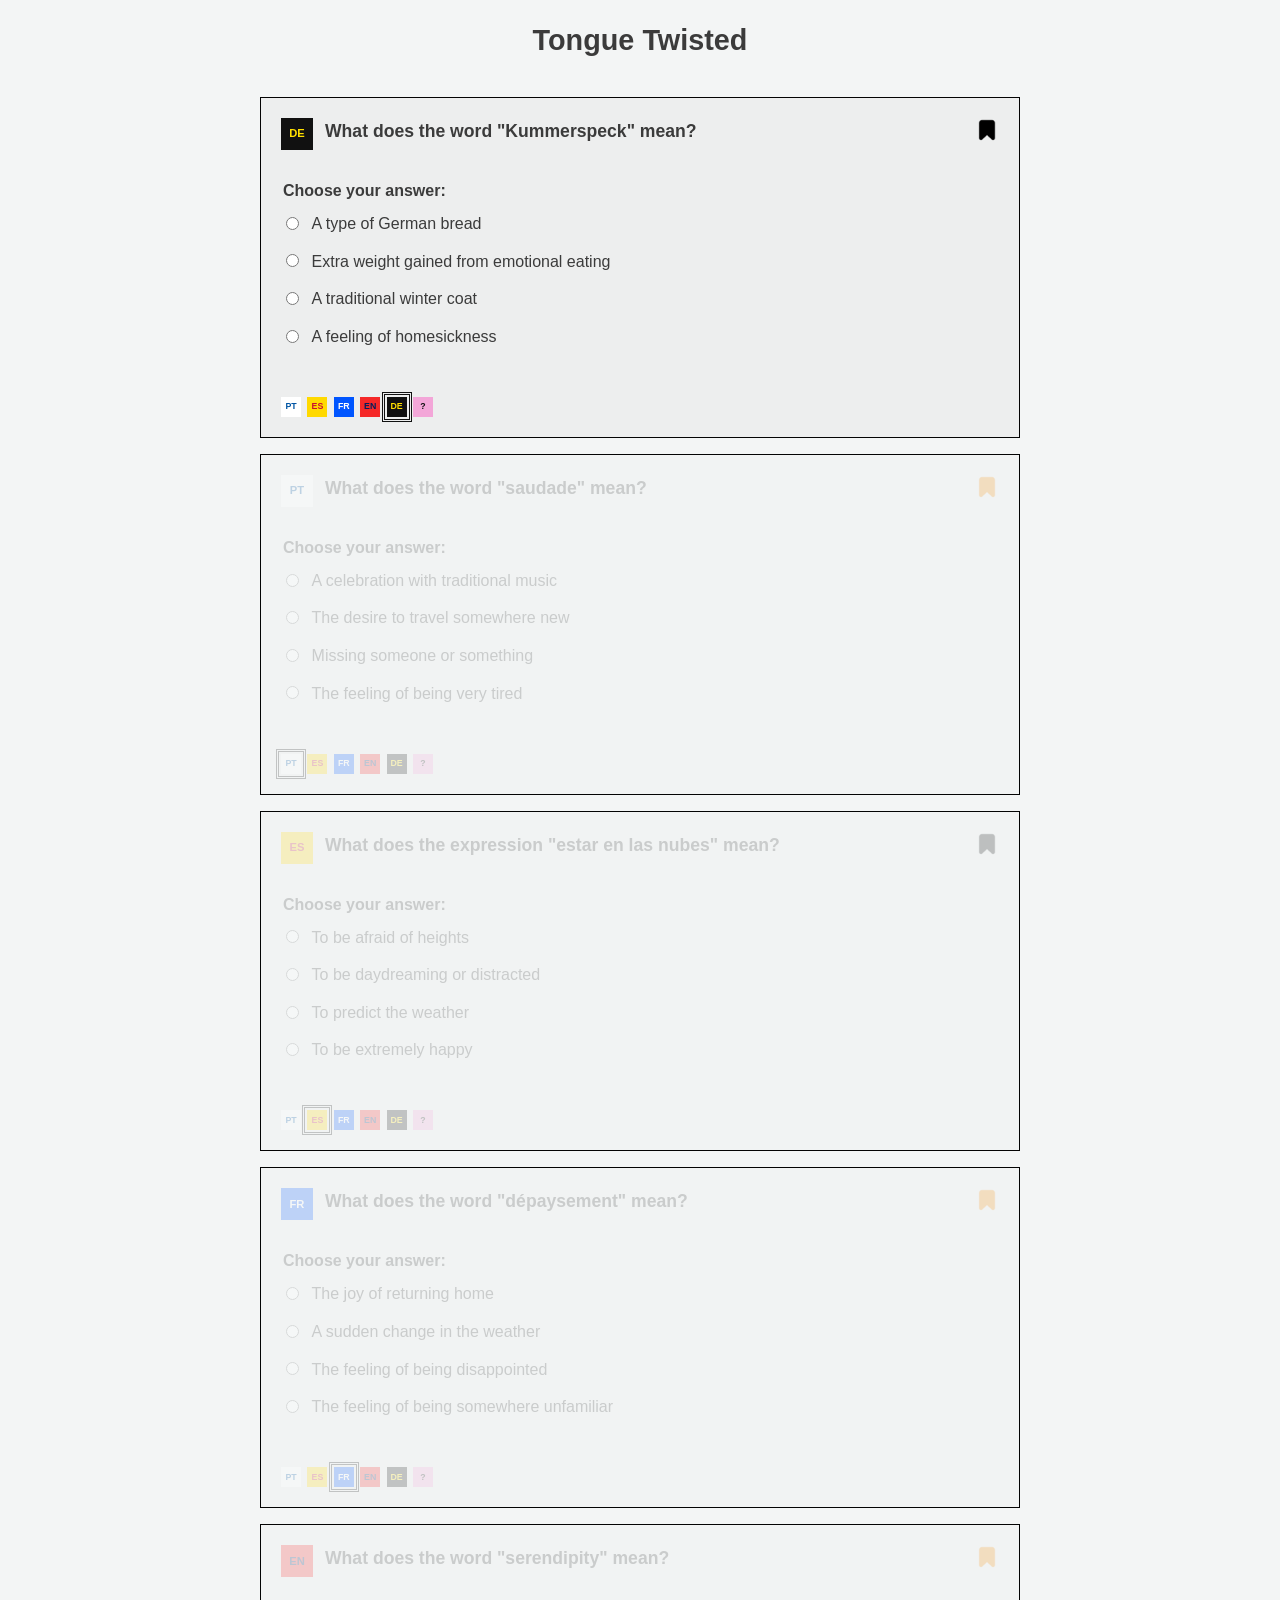
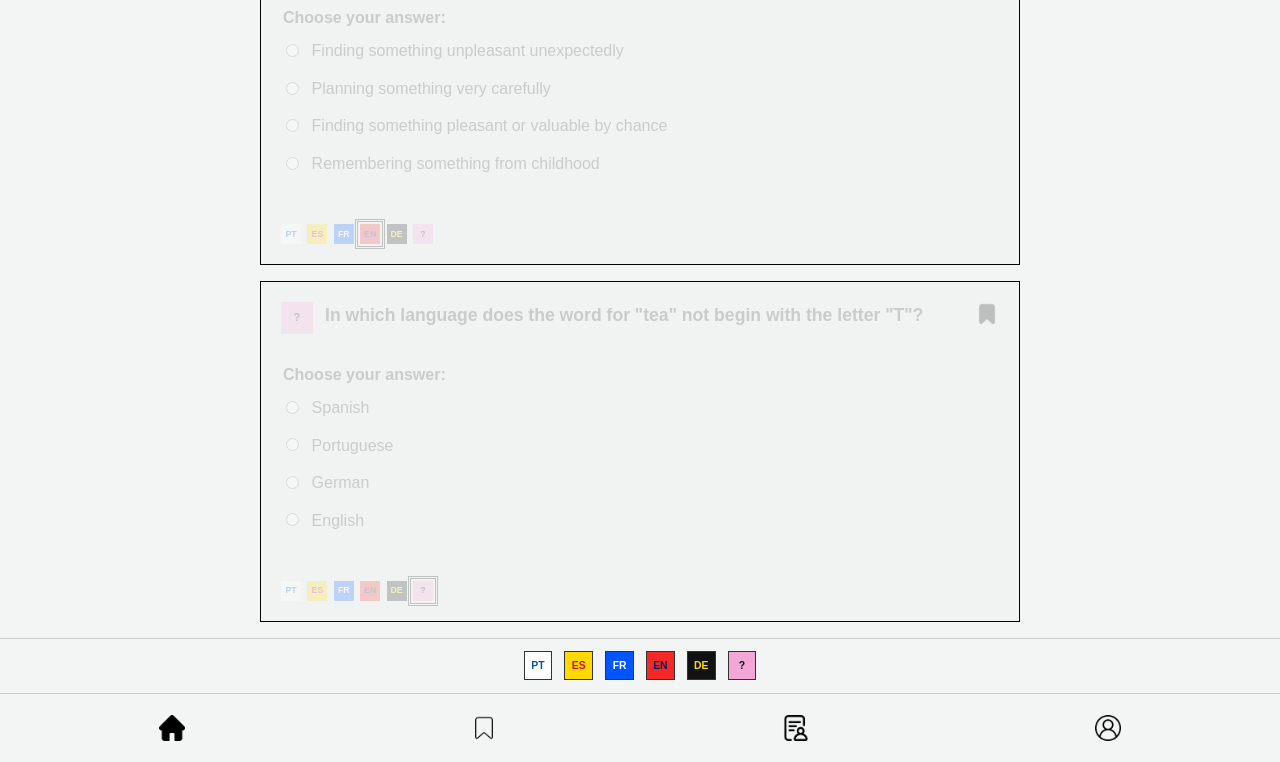
==== commit 7ef710d3: "Complete quiz app features" ====
--- a/index.html
+++ b/index.html
@@ -685,7 +685,15 @@
           </div>
         </article>
 
-        <div id="quiz-end" class="quiz-end">
+        <div id="quiz-end" class="quiz-end hidden">
+          <!-- Decorative stars -->
+          <span class="quiz-star" aria-hidden="true">✦</span>
+          <span class="quiz-star" aria-hidden="true">✧</span>
+          <span class="quiz-star" aria-hidden="true">✦</span>
+          <span class="quiz-star" aria-hidden="true">✧</span>
+          <span class="quiz-star" aria-hidden="true">✦</span>
+          <span class="quiz-star" aria-hidden="true">✧</span>
+
           <h2>Quiz complete!</h2>
           <p>Thanks for playing Tongue Twisted.</p>
         </div>
--- a/styles.css
+++ b/styles.css
@@ -548,7 +548,7 @@
 .profile-about h3,
 .profile-settings h3 {
   margin: 0 0 1rem;
-  font-size: 0.8rem;
+  font-size: 1.1rem;
   font-weight: bold;
   letter-spacing: 0.12em;
   text-transform: uppercase;
@@ -557,7 +557,7 @@
 .profile-about p {
   max-width: 550px;
   margin: 0;
-  font-size: 1.25rem;
+  font-size: 0.9rem;
   line-height: 1.7;
 }
 
@@ -579,6 +579,10 @@
   border-radius: 0;
 }
 
+.profile-statistics .profile-stat span:first-child {
+  font-size: 0.9rem;
+}
+
 .profile-stat > span:nth-child(2) {
   font-size: 2.5rem;
   font-weight: bold;
@@ -592,6 +596,10 @@
 .profile-settings {
   padding-top: 1.5rem;
   border-top: 1px solid var(--field-border);
+}
+
+.mode-label {
+  font-size: 0.9rem;
 }
 
 .profile-setting {
@@ -663,6 +671,171 @@
   flex: 0 0 auto;
 }
 
+/* Form page */
+
+#question-form h2 {
+  margin: 0 0 1.5rem;
+  font-size: 1.1rem;
+  font-weight: bold;
+  letter-spacing: 0.12em;
+  text-transform: uppercase;
+}
+
+/* Form labels */
+
+#question-form label {
+  font-weight: bold;
+}
+
+/* Character counter */
+
+#question-form .character-count {
+  margin: 0.4rem 0 1.5rem;
+  font-size: 0.9rem;
+}
+
+/* Form input fields */
+
+#question-form textarea,
+#question-form input {
+  font-family: inherit;
+  font-size: 1rem;
+  line-height: 1.5;
+}
+
+/* Language tag on submitted questions */
+
+.form-page .language-marker {
+  background-color: #d0d0d0;
+  color: #3b3b3b;
+}
+
+/* Submit button */
+
+#question-form button[type="submit"] {
+  margin-top: 1.5rem;
+  padding: 0.7rem 1rem;
+  border: none;
+  background-color: #04f61d;
+  color: #060606;
+  font-size: 0.9rem;
+  cursor: pointer;
+}
+
+/* Submitted question cards on the Form page */
+
+.form-page #submitted-questions .question-card {
+  display: flex;
+  flex-direction: column;
+  align-items: flex-start;
+  gap: 1rem;
+}
+
+/* Language square */
+
+.form-page #submitted-questions .language-marker {
+  background-color: #d0d0d0;
+  color: #3b3b3b;
+  margin-bottom: 0.25rem;
+}
+
+/* Submitted question */
+
+.form-page #submitted-questions .question-title {
+  margin: 0;
+  font-size: 1.1rem;
+  line-height: 1.5;
+}
+
+/* Submitted answer */
+
+.form-page #submitted-questions .question-card p {
+  margin: 0.5rem 0 0;
+  line-height: 1.6;
+}
+
+/* Quiz completion box */
+
+.quiz-end {
+  position: relative;
+  overflow: hidden;
+}
+
+/* Keep the completion text above the falling stars */
+
+.quiz-end h2,
+.quiz-end p {
+  position: relative;
+  z-index: 1;
+}
+
+/* Hide the completion box until Question 6 is answered correctly */
+
+.quiz-end.hidden {
+  display: none;
+}
+
+/* Falling stars */
+
+.quiz-star {
+  position: absolute;
+  top: -1.5rem;
+  color: #d4af37;
+  font-size: 1.2rem;
+  pointer-events: none;
+  animation: falling-stars 4s linear infinite;
+}
+
+/* Give each star a different position and animation delay */
+
+.quiz-star:nth-child(1) {
+  left: 10%;
+  animation-delay: 0s;
+}
+
+.quiz-star:nth-child(2) {
+  left: 25%;
+  animation-delay: 1.5s;
+}
+
+.quiz-star:nth-child(3) {
+  left: 43%;
+  animation-delay: 0.7s;
+}
+
+.quiz-star:nth-child(4) {
+  left: 62%;
+  animation-delay: 2s;
+}
+
+.quiz-star:nth-child(5) {
+  left: 78%;
+  animation-delay: 1s;
+}
+
+.quiz-star:nth-child(6) {
+  left: 92%;
+  animation-delay: 2.5s;
+}
+
+/* Animate the stars falling inside the box */
+
+@keyframes falling-stars {
+  from {
+    transform: translateY(0) rotate(0deg);
+    opacity: 0;
+  }
+
+  15% {
+    opacity: 1;
+  }
+
+  to {
+    transform: translateY(12rem) rotate(180deg);
+    opacity: 0;
+  }
+}
+
 /* Form field text counter
    HTML: #question-input and #answer-input in form.html,
    with corresponding #question-count and #answer-count paragraphs.
